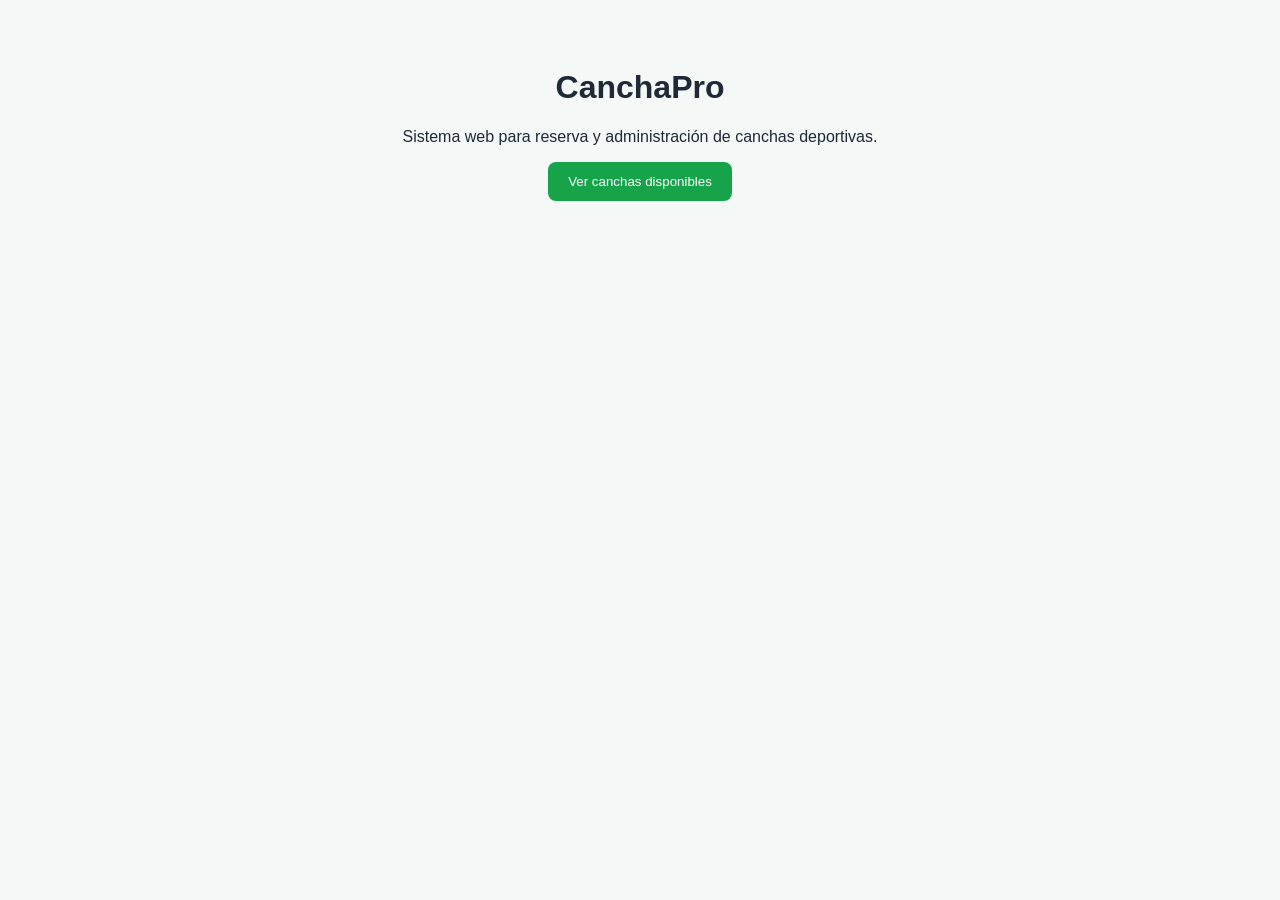
==== frontend/index.html @ d5f2e767 "Subida inicial proyecto CanchaPro" ====
<!DOCTYPE html>
<html lang="es">
<head>
  <meta charset="UTF-8">
  <title>CanchaPro</title>
  <link rel="stylesheet" href="styles.css">
</head>
<body>
  <h1>CanchaPro</h1>
  <p>Sistema web para reserva y administración de canchas deportivas.</p>

  <button>Ver canchas disponibles</button>

  <script src="app.js"></script>
</body>
</html>
---- frontend/styles.css ----
body {
  font-family: Arial, sans-serif;
  background: #f4f8f6;
  color: #1f2937;
  text-align: center;
  padding: 40px;
}

button {
  padding: 12px 20px;
  border: none;
  border-radius: 8px;
  background: #16a34a;
  color: white;
  cursor: pointer;
}
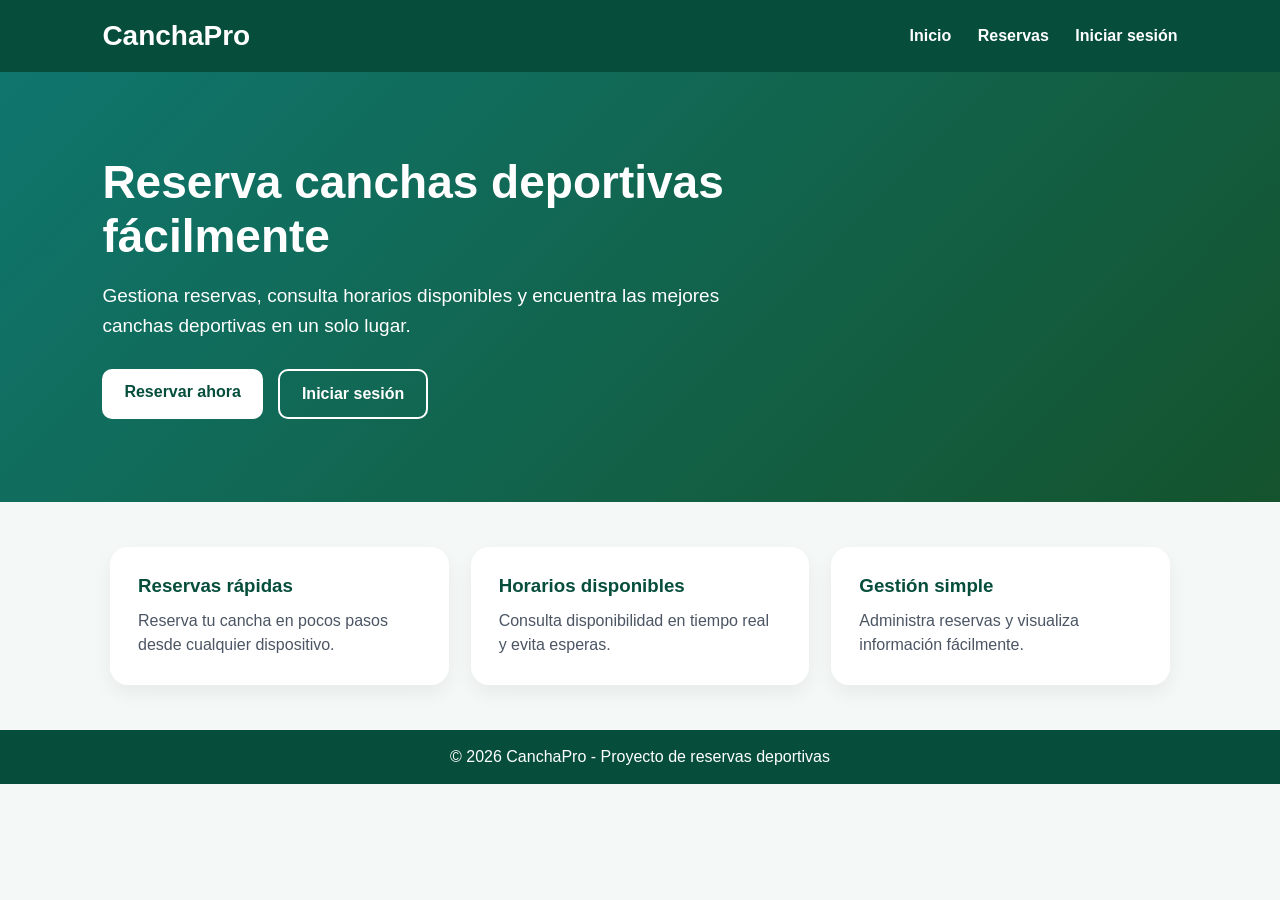
==== commit 7774c715: "Mejorar interfaz principal del sistema" ====
--- a/frontend/index.html
+++ b/frontend/index.html
@@ -2,15 +2,73 @@
 <html lang="es">
 <head>
   <meta charset="UTF-8">
+  <meta name="viewport" content="width=device-width, initial-scale=1.0">
   <title>CanchaPro</title>
   <link rel="stylesheet" href="styles.css">
 </head>
 <body>
-  <h1>CanchaPro</h1>
-  <p>Sistema web para reserva y administración de canchas deportivas.</p>
 
-  <button>Ver canchas disponibles</button>
+  <header class="header">
+    <div class="logo">
+      <h1>CanchaPro</h1>
+    </div>
 
-  <script src="app.js"></script>
+    <nav class="nav">
+      <a href="index.html">Inicio</a>
+      <a href="reservas.html">Reservas</a>
+      <a href="login.html">Iniciar sesión</a>
+    </nav>
+  </header>
+
+  <section class="hero">
+    <div class="hero-content">
+      <h2>Reserva canchas deportivas fácilmente</h2>
+
+      <p>
+        Gestiona reservas, consulta horarios disponibles y encuentra
+        las mejores canchas deportivas en un solo lugar.
+      </p>
+
+      <div class="hero-buttons">
+        <a href="reservas.html" class="btn-primary">
+          Reservar ahora
+        </a>
+
+        <a href="login.html" class="btn-secondary">
+          Iniciar sesión
+        </a>
+      </div>
+    </div>
+  </section>
+
+  <section class="features">
+
+    <div class="feature-card">
+      <h3>Reservas rápidas</h3>
+      <p>
+        Reserva tu cancha en pocos pasos desde cualquier dispositivo.
+      </p>
+    </div>
+
+    <div class="feature-card">
+      <h3>Horarios disponibles</h3>
+      <p>
+        Consulta disponibilidad en tiempo real y evita esperas.
+      </p>
+    </div>
+
+    <div class="feature-card">
+      <h3>Gestión simple</h3>
+      <p>
+        Administra reservas y visualiza información fácilmente.
+      </p>
+    </div>
+
+  </section>
+
+  <footer class="footer">
+    <p>© 2026 CanchaPro - Proyecto de reservas deportivas</p>
+  </footer>
+
 </body>
 </html>
--- a/frontend/styles.css
+++ b/frontend/styles.css
@@ -1,16 +1,136 @@
+* {
+  box-sizing: border-box;
+  margin: 0;
+  padding: 0;
+  font-family: Arial, sans-serif;
+}
+
 body {
-  font-family: Arial, sans-serif;
   background: #f4f8f6;
   color: #1f2937;
-  text-align: center;
-  padding: 40px;
 }
 
-button {
-  padding: 12px 20px;
-  border: none;
-  border-radius: 8px;
-  background: #16a34a;
+.header {
+  background: #064e3b;
   color: white;
-  cursor: pointer;
+  padding: 20px 8%;
+  display: flex;
+  justify-content: space-between;
+  align-items: center;
+}
+
+.logo h1 {
+  font-size: 28px;
+}
+
+.nav a {
+  color: white;
+  text-decoration: none;
+  margin-left: 22px;
+  font-weight: bold;
+}
+
+.nav a:hover {
+  text-decoration: underline;
+}
+
+.hero {
+  min-height: 430px;
+  background: linear-gradient(135deg, #0f766e, #14532d);
+  color: white;
+  display: flex;
+  align-items: center;
+  padding: 60px 8%;
+}
+
+.hero-content {
+  max-width: 650px;
+}
+
+.hero h2 {
+  font-size: 46px;
+  margin-bottom: 18px;
+}
+
+.hero p {
+  font-size: 19px;
+  line-height: 1.6;
+  margin-bottom: 28px;
+}
+
+.hero-buttons {
+  display: flex;
+  gap: 15px;
+}
+
+.btn-primary,
+.btn-secondary {
+  padding: 14px 22px;
+  border-radius: 10px;
+  text-decoration: none;
+  font-weight: bold;
+}
+
+.btn-primary {
+  background: white;
+  color: #064e3b;
+}
+
+.btn-secondary {
+  border: 2px solid white;
+  color: white;
+}
+
+.features {
+  max-width: 1100px;
+  margin: 45px auto;
+  padding: 0 20px;
+  display: grid;
+  grid-template-columns: repeat(3, 1fr);
+  gap: 22px;
+}
+
+.feature-card {
+  background: white;
+  padding: 28px;
+  border-radius: 18px;
+  box-shadow: 0 8px 20px rgba(0, 0, 0, 0.06);
+}
+
+.feature-card h3 {
+  color: #064e3b;
+  margin-bottom: 12px;
+}
+
+.feature-card p {
+  line-height: 1.5;
+  color: #4b5563;
+}
+
+.footer {
+  background: #064e3b;
+  color: white;
+  text-align: center;
+  padding: 18px;
+  margin-top: 40px;
+}
+
+@media (max-width: 800px) {
+  .header,
+  .hero-buttons {
+    flex-direction: column;
+    gap: 14px;
+  }
+
+  .nav a {
+    margin: 0 8px;
+  }
+
+  .hero h2 {
+    font-size: 34px;
+  }
+
+  .features {
+    grid-template-columns: 1fr;
+  }
 }
